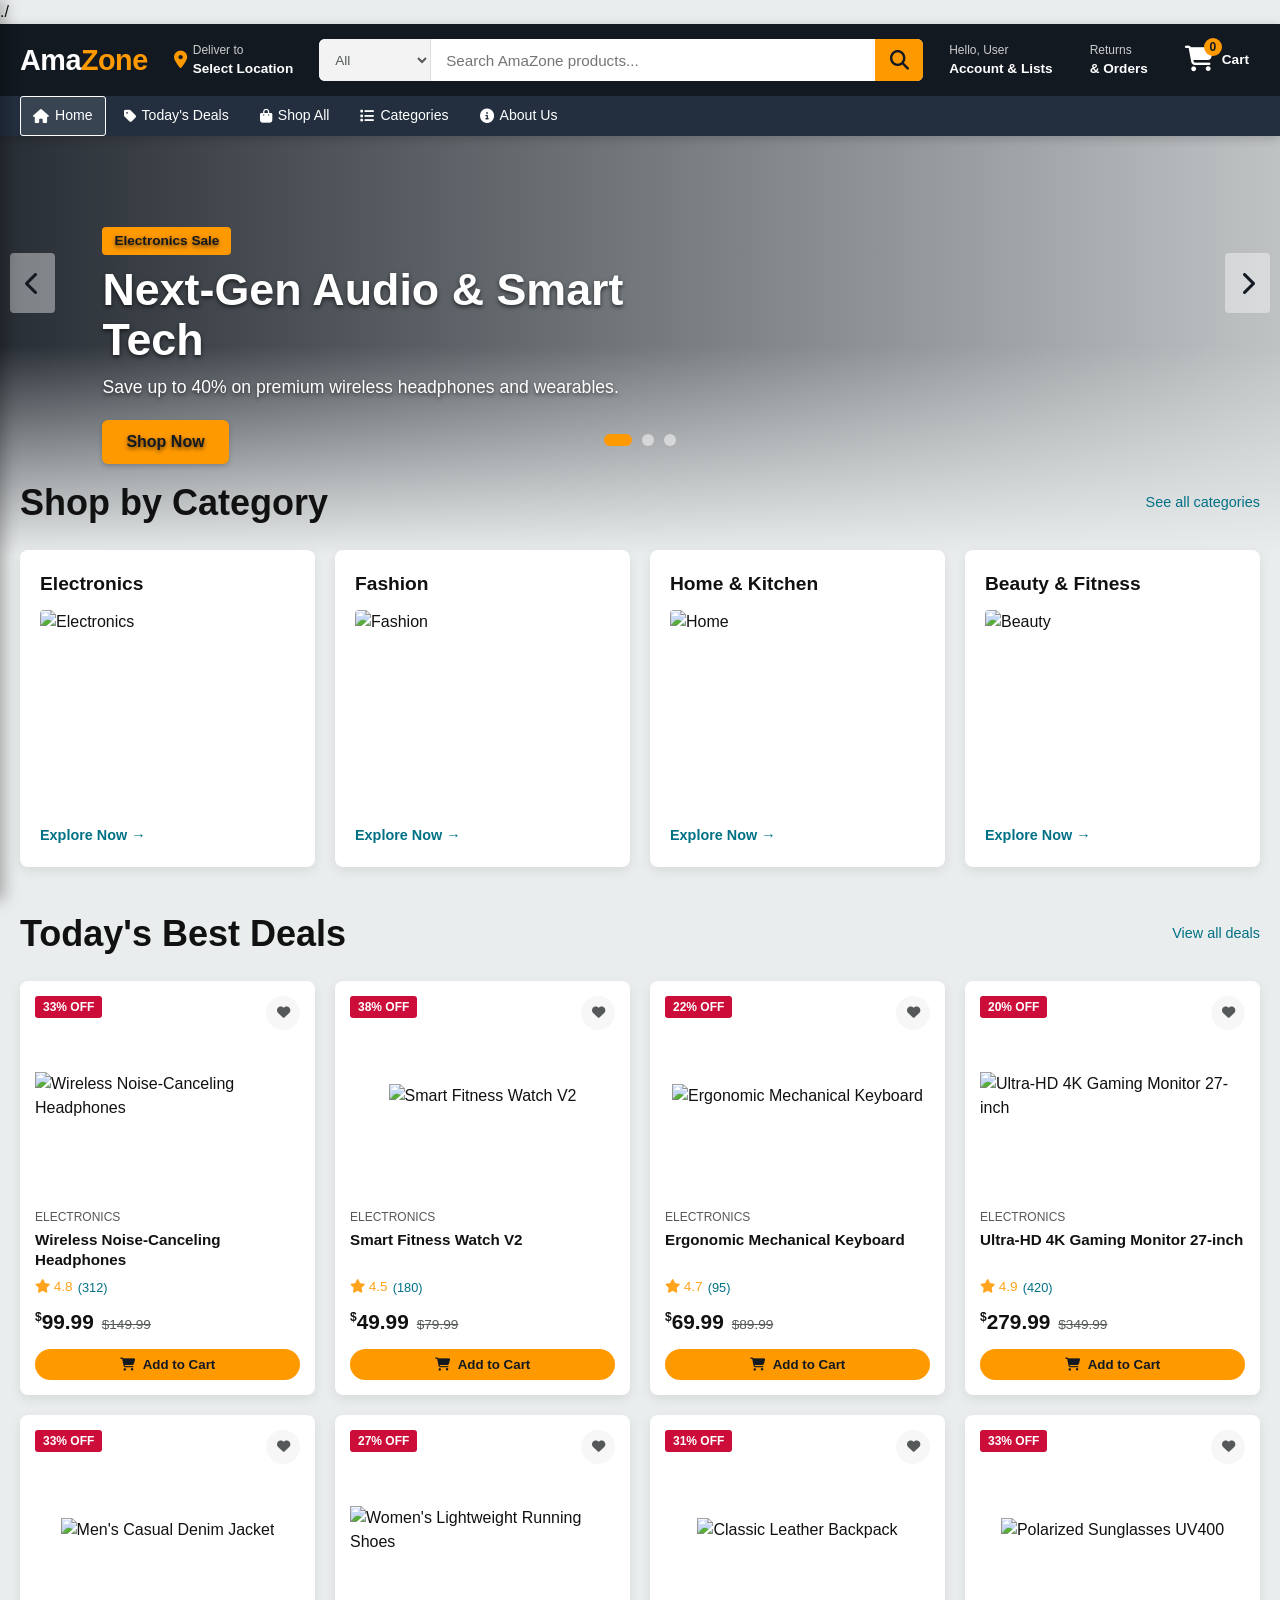
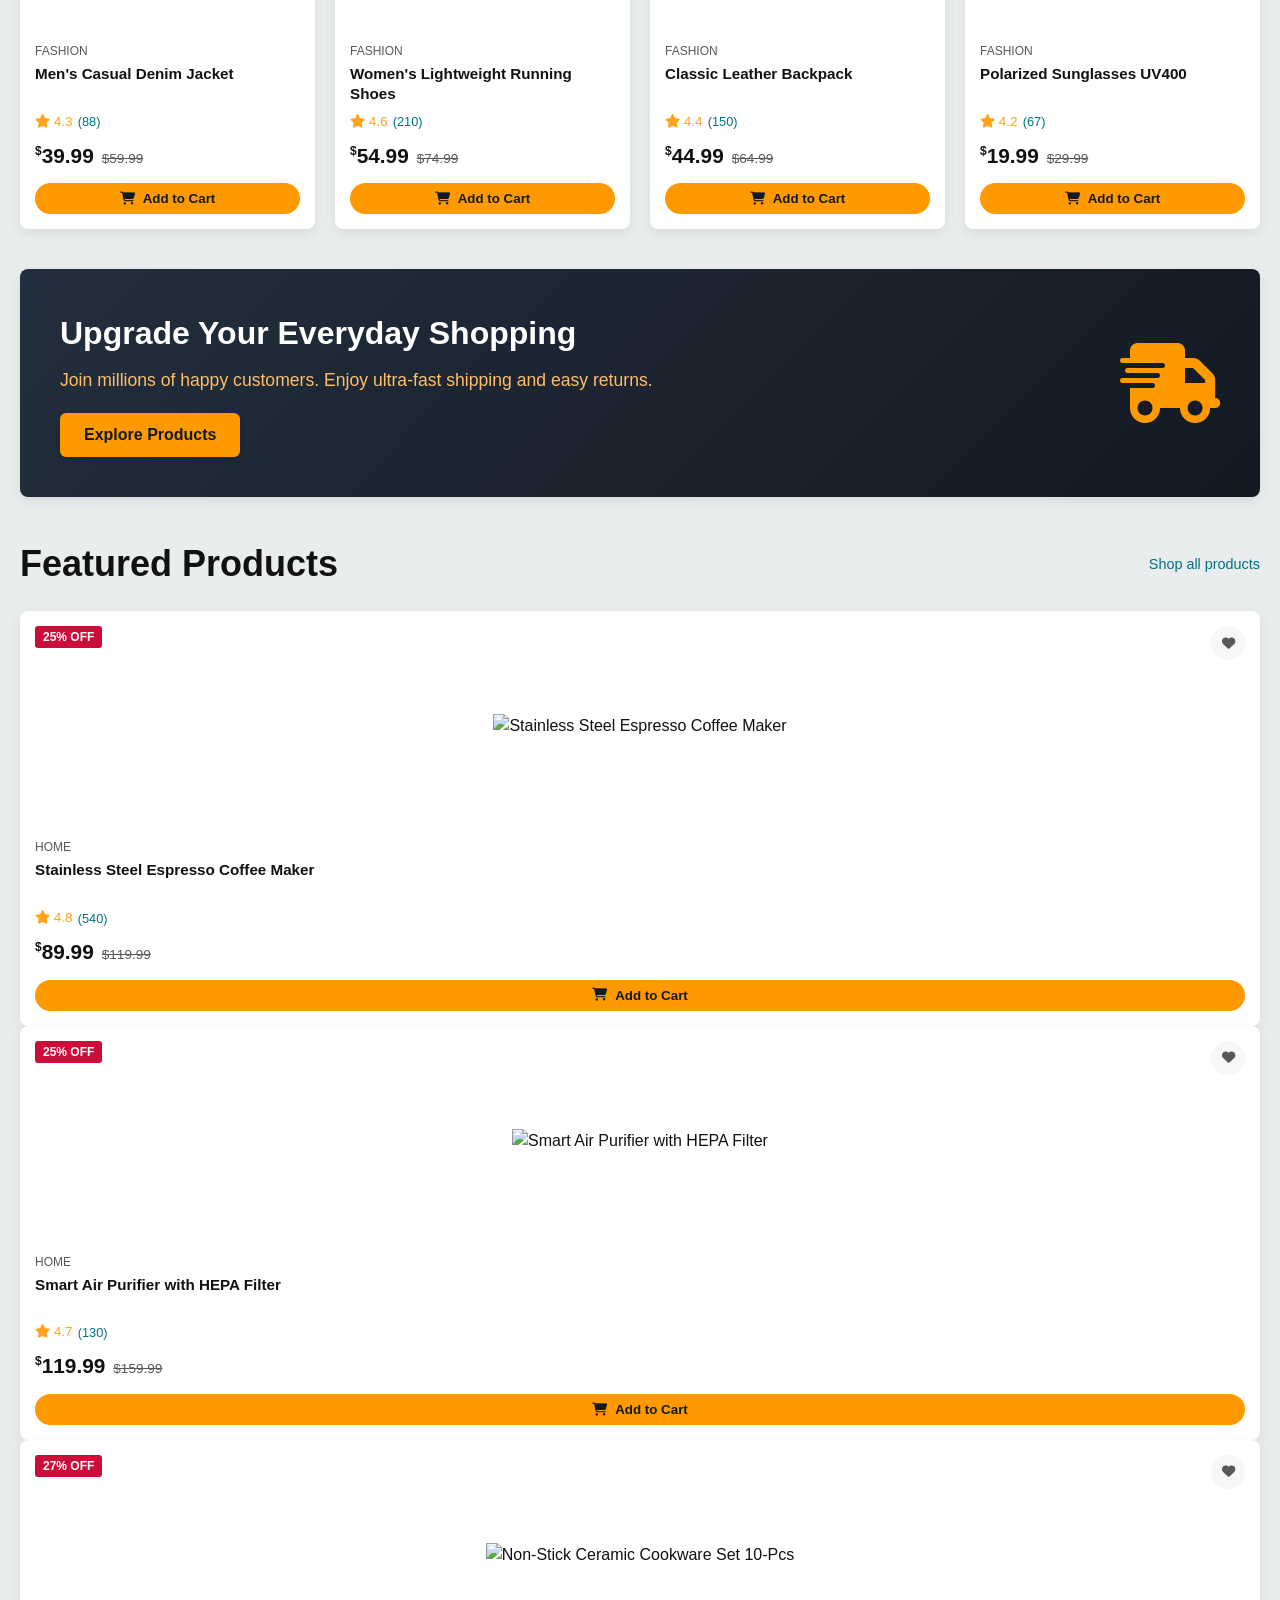
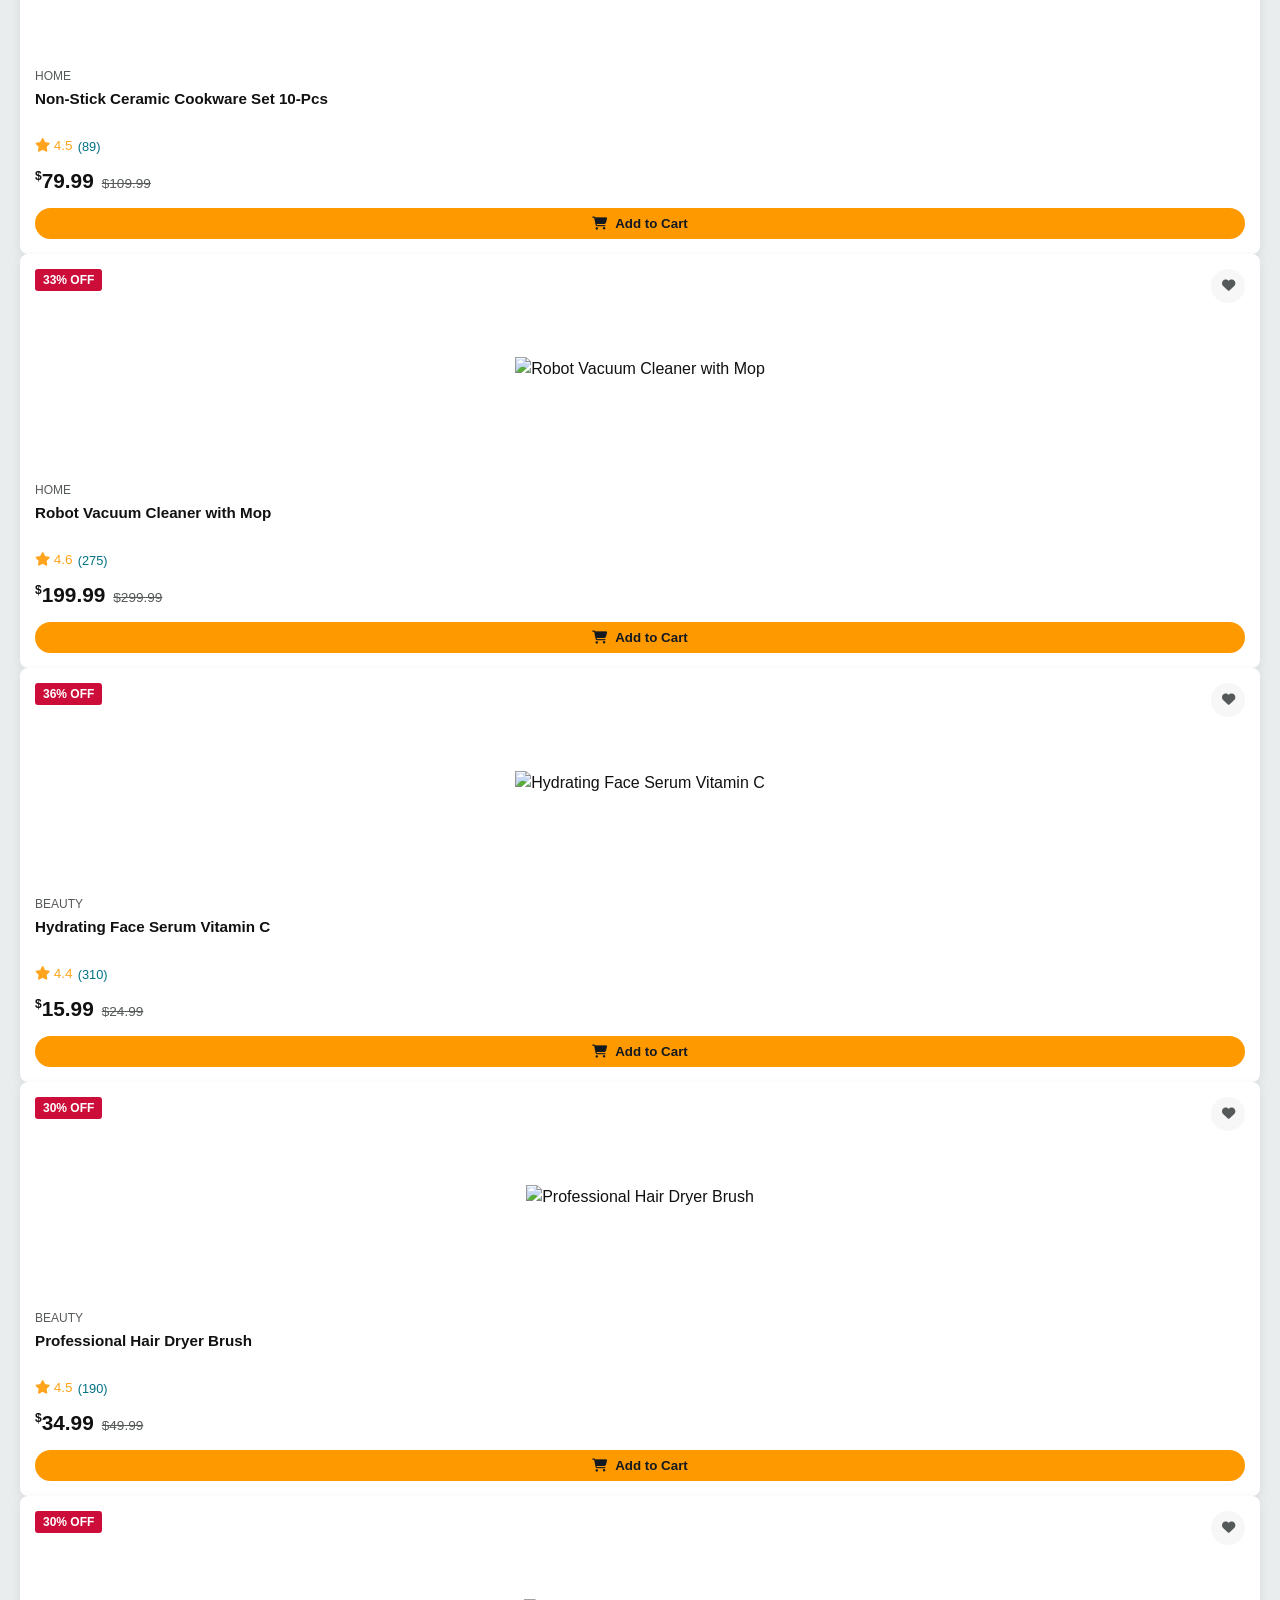
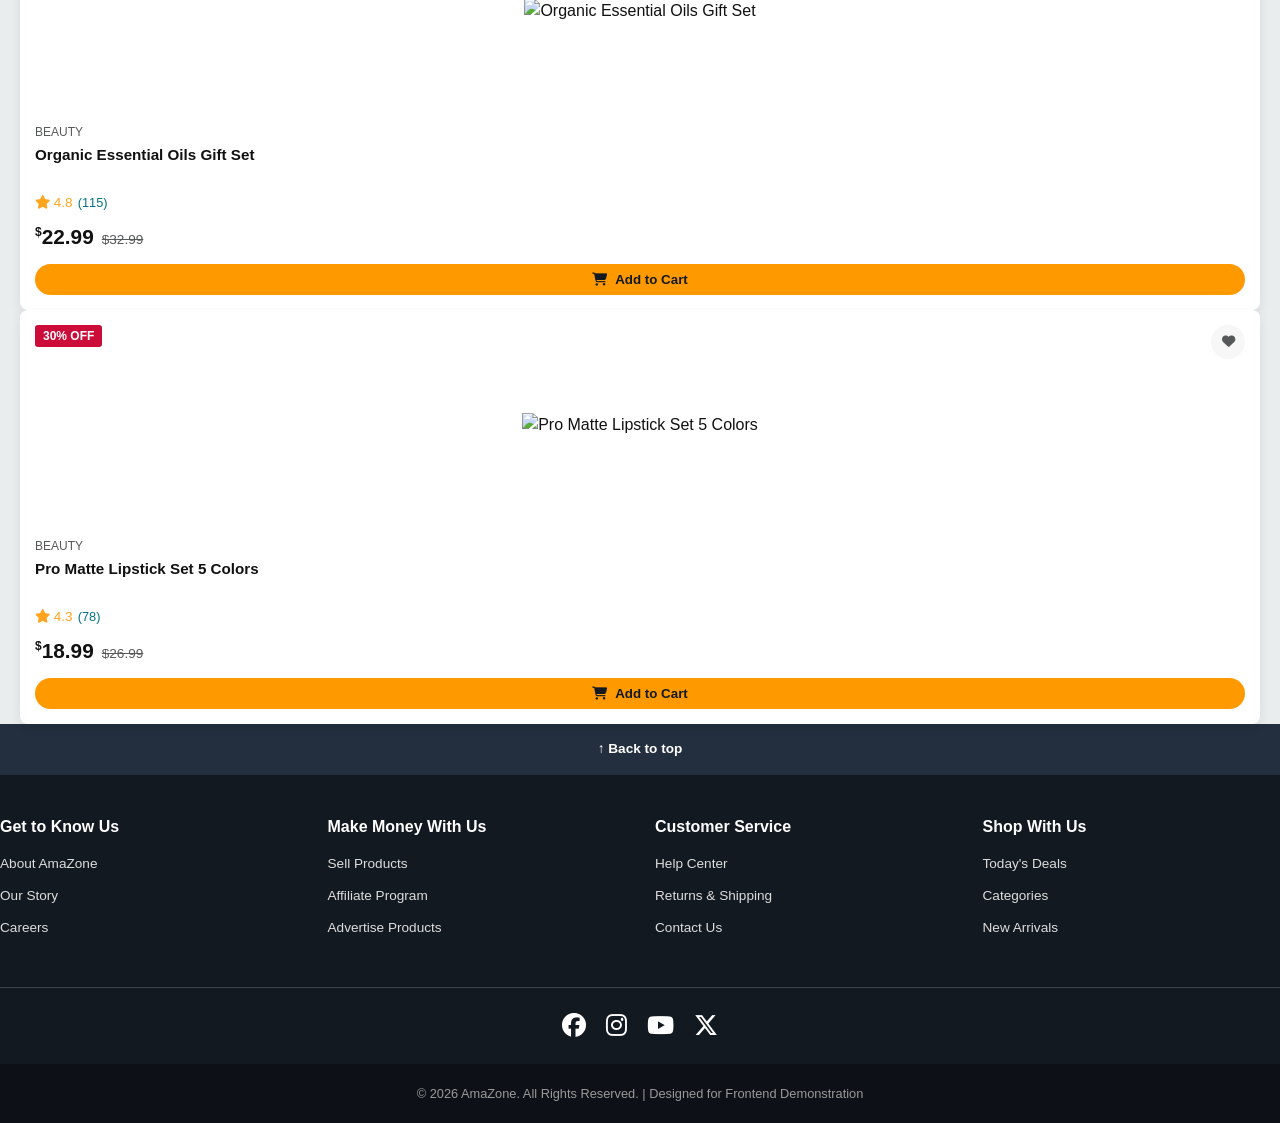
==== index.html @ b30acf42 "Create a amazon clone" ====
<!DOCTYPE html>
<html lang="en">
<head>
  <meta charset="UTF-8">
  <meta name="viewport" content="width=device-width, initial-scale=1.0">
  <title>AmaZone - Online Shopping for Electronics, Apparel, Home & More</title>
  <link rel="stylesheet" href="https://cdnjs.cloudflare.com/ajax/libs/font-awesome/6.4.0/css/all.min.css">
  <link rel="stylesheet" href="./css/style.css">
  <link rel="stylesheet" href="./css/responsive.css">
</head>
<body>

  <!-- GLOBAL HEADER -->./
  <header>
    <div class="top-header">
      <div class="logo-container">
        <a href="./index.html" class="brand-logo">Ama<span>Zone</span></a>
        <div class="location-btn">
          <i class="fa-solid fa-location-dot"></i>
          <div class="location-text">
            <span>Deliver to</span>
            <span>Select Location</span>
          </div>
        </div>
      </div>

      <div class="search-container">
        <select class="search-category-select">
          <option>All</option>
          <option>Electronics</option>
          <option>Fashion</option>
          <option>Home</option>
        </select>
        <input type="text" class="search-input" placeholder="Search AmaZone products...">
        <button class="search-btn" aria-label="Search"><i class="fa-solid fa-magnifying-glass"></i></button>
      </div>

      <div class="header-actions">
        <a href="./about.html" class="nav-option">
          <span>Hello, User</span>
          <span>Account & Lists</span>
        </a>
        <a href="./deals.html" class="nav-option">
          <span>Returns</span>
          <span>& Orders</span>
        </a>
        <a href="./cart.html" class="nav-option cart-link">
          <div class="cart-icon-container">
            <i class="fa-solid fa-cart-shopping"></i>
            <span class="cart-badge">0</span>
          </div>
          <span>Cart</span>
        </a>
      </div>
    </div>

    <nav class="sub-nav">
      <button class="mobile-toggle"><i class="fa-solid fa-bars"></i> All</button>
      <div class="sub-nav-links">
        <a href="./index.html" class="active"><i class="fa-solid fa-house"></i> Home</a>
        <a href="./deals.html"><i class="fa-solid fa-tag"></i> Today's Deals</a>
        <a href="./shop.html"><i class="fa-solid fa-bag-shopping"></i> Shop All</a>
        <a href="./categories.html"><i class="fa-solid fa-list"></i> Categories</a>
        <a href="./about.html"><i class="fa-solid fa-circle-info"></i> About Us</a>
      </div>
    </nav>
  </header>

  <!-- MOBILE SIDEBAR -->
  <div class="overlay"></div>
  <aside class="mobile-sidebar">
    <div class="sidebar-header">
      <span><i class="fa-solid fa-user"></i> Hello, Sign In</span>
      <button class="sidebar-close"><i class="fa-solid fa-xmark"></i></button>
    </div>
    <div class="sidebar-menu">
      <h4>Trending</h4>
      <a href="./deals.html"><i class="fa-solid fa-fire"></i> Today's Deals</a>
      <a href="./shop.html"><i class="fa-solid fa-star"></i> Best Sellers</a>
      <h4>Shop By Category</h4>
      <a href="./shop.html?category=Electronics"><i class="fa-solid fa-plug"></i> Electronics</a>
      <a href="./shop.html?category=Fashion"><i class="fa-solid fa-shirt"></i> Fashion</a>
      <a href="./shop.html?category=Home"><i class="fa-solid fa-couch"></i> Home & Kitchen</a>
      <a href="./categories.html"><i class="fa-solid fa-border-all"></i> All Categories</a>
      <h4>Help & Settings</h4>
      <a href="./about.html"><i class="fa-solid fa-circle-info"></i> Customer Service</a>
    </div>
  </aside>

  <!-- HERO SLIDER -->
  <section class="hero-slider">
    <div class="slide active" style="background-image: linear-gradient(to right, rgba(19,25,33,0.9), rgba(19,25,33,0.2)), url('https://picsum.photos/1400/500?random=100');">
      <div class="slide-content">
        <span class="slide-badge">Electronics Sale</span>
        <h2>Next-Gen Audio & Smart Tech</h2>
        <p>Save up to 40% on premium wireless headphones and wearables.</p>
        <a href="./shop.html" class="btn">Shop Now</a>
      </div>
    </div>
    <div class="slide" style="background-image: linear-gradient(to right, rgba(19,25,33,0.9), rgba(19,25,33,0.2)), url('https://picsum.photos/1400/500?random=101');">
      <div class="slide-content">
        <span class="slide-badge">Fashion Collection</span>
        <h2>Upgrade Your Everyday Style</h2>
        <p>Discover new arrivals in denim, footwear, and apparel accessories.</p>
        <a href="./shop.html" class="btn">Explore Style</a>
      </div>
    </div>
    <div class="slide" style="background-image: linear-gradient(to right, rgba(19,25,33,0.9), rgba(19,25,33,0.2)), url('https://picsum.photos/1400/500?random=102');">
      <div class="slide-content">
        <span class="slide-badge">Home & Kitchen</span>
        <h2>Modern Cooking Comforts</h2>
        <p>Premium espresso machines, cookware, and smart home appliances.</p>
        <a href="./shop.html" class="btn">Shop Kitchen</a>
      </div>
    </div>
    <button class="slider-btn prev" aria-label="Previous Slide"><i class="fa-solid fa-chevron-left"></i></button>
    <button class="slider-btn next" aria-label="Next Slide"><i class="fa-solid fa-chevron-right"></i></button>
    <div class="slider-dots">
      <div class="dot active"></div>
      <div class="dot"></div>
      <div class="dot"></div>
    </div>
  </section>

  <!-- MAIN CONTENT -->
  <main class="container">
    
    <!-- CATEGORY SECTION -->
    <section style="margin-top: 20px;">
      <div class="section-title">
        <h2>Shop by Category</h2>
        <a href="./categories.html">See all categories</a>
      </div>
      <div class="card-grid">
        <div class="category-card">
          <h3>Electronics</h3>
          <div class="img-box"><img src="https://picsum.photos/400/300?random=30" alt="Electronics" loading="lazy"></div>
          <a href="./shop.html?category=Electronics" class="link-btn">Explore Now →</a>
        </div>
        <div class="category-card">
          <h3>Fashion</h3>
          <div class="img-box"><img src="https://picsum.photos/400/300?random=31" alt="Fashion" loading="lazy"></div>
          <a href="./shop.html?category=Fashion" class="link-btn">Explore Now →</a>
        </div>
        <div class="category-card">
          <h3>Home & Kitchen</h3>
          <div class="img-box"><img src="https://picsum.photos/400/300?random=32" alt="Home" loading="lazy"></div>
          <a href="./shop.html?category=Home" class="link-btn">Explore Now →</a>
        </div>
        <div class="category-card">
          <h3>Beauty & Fitness</h3>
          <div class="img-box"><img src="https://picsum.photos/400/300?random=33" alt="Beauty" loading="lazy"></div>
          <a href="./shop.html?category=Beauty" class="link-btn">Explore Now →</a>
        </div>
      </div>
    </section>

    <!-- TODAY'S DEALS -->
    <section style="margin-top: 40px;">
      <div class="section-title">
        <h2>Today's Best Deals</h2>
        <a href="./deals.html">View all deals</a>
      </div>
      <div class="card-grid" id="deals-container">
        <!-- Rendered by JS -->
      </div>
    </section>

    <!-- PROMO BANNER -->
    <section class="promo-banner">
      <div class="promo-text">
        <h2>Upgrade Your Everyday Shopping</h2>
        <p>Join millions of happy customers. Enjoy ultra-fast shipping and easy returns.</p>
        <a href="./shop.html" class="btn">Explore Products</a>
      </div>
      <i class="fa-solid fa-truck-fast" style="font-size: 5rem; color: var(--accent);"></i>
    </section>

    <!-- FEATURED PRODUCTS -->
    <section>
      <div class="section-title">
        <h2>Featured Products</h2>
        <a href="./shop.html">Shop all products</a>
      </div>
      <div class="c./ard-grid" id="featured-container">
        <!-- Rendered by JS -->
      </div>
    </section>

  </main>

  <!-- GLOBAL FOOTER -->
  <footer>
    <div class="back-to-top" onclick="scrollToTop()">
      ↑ Back to top
    </div>
    <div class="container footer-links">
      <div class="footer-column">
        <h3>Get to Know Us</h3>
        <ul>
          <li><a href="./about.html">About AmaZone</a></li>
          <li><a href="./about.html">Our Story</a></li>
          <li><a href="./about.html">Careers</a></li>
        </ul>
      </div>
      <div class="footer-column">
        <h3>Make Money With Us</h3>
        <ul>
          <li><a href="./shop.html">Sell Products</a></li>
          <li><a href="./about.html">Affiliate Program</a></li>
          <li><a href="./about.html">Advertise Products</a></li>
        </ul>
      </div>
      <div class="footer-column">
        <h3>Customer Service</h3>
        <ul>
          <li><a href="./about.html">Help Center</a></li>
          <li><a href="./cart.html">Returns & Shipping</a></li>
          <li><a href="./about.html">Contact Us</a></li>
        </ul>
      </div>
      <div class="footer-column">
        <h3>Shop With Us</h3>
        <ul>
          <li><a href="./deals.html">Today's Deals</a></li>
          <li><a href="./categories.html">Categories</a></li>
          <li><a href="./shop.html">New Arrivals</a></li>
        </ul>
      </div>
    </div>
    <div class="footer-social">
      <a href="#" aria-label="Facebook"><i class="fa-brands fa-facebook"></i></a>
      <a href="#" aria-label="Instagram"><i class="fa-brands fa-instagram"></i></a>
      <a href="#" aria-label="YouTube"><i class="fa-brands fa-youtube"></i></a>
      <a href="#" aria-label="Twitter"><i class="fa-brands fa-x-twitter"></i></a>
    </div>
    <div class="footer-bottom">
      <p>&copy; 2026 AmaZone. All Rights Reserved. | Designed for Frontend Demonstration</p>
    </div>
  </footer>

  <script src="./js/script.js"></script>
</body>
</html>
---- css/style.css ----
/* ==========================================
   AmaZone - Main Stylesheet
   ========================================== */

:root {
  --primary: #131921;
  --secondary: #232f3e;
  --accent: #ff9900;
  --accent-light: #febd69;
  --background: #eaeded;
  --white: #ffffff;
  --text: #111111;
  --muted: #565959;
  --border: #dddddd;
  --shadow: 0 4px 12px rgba(0, 0, 0, 0.08);
  --shadow-hover: 0 8px 24px rgba(0, 0, 0, 0.15);
  --radius: 8px;
  --transition: all 0.3s cubic-bezier(0.25, 0.8, 0.25, 1);
}

* {
  box-sizing: border-box;
  margin: 0;
  padding: 0;
}

body {
  font-family: -apple-system, BlinkMacSystemFont, "Segoe UI", Roboto, Helvetica, Arial, sans-serif;
  background-color: var(--background);
  color: var(--text);
  line-height: 1.5;
  overflow-x: hidden;
  display: flex;
  flex-direction: column;
  min-height: 100vh;
}

a {
  text-decoration: none;
  color: inherit;
}

ul {
  list-style: none;
}

img {
  max-width: 100%;
  height: auto;
  display: block;
}

button, input, select {
  font-family: inherit;
  outline: none;
  border: none;
}

button {
  cursor: pointer;
}

.container {
  width: 100%;
  max-width: 1400px;
  margin: 0 auto;
  padding: 0 20px;
}

/* --- HEADER & NAVIGATION --- */
header {
  position: sticky;
  top: 0;
  z-index: 1000;
  background-color: var(--primary);
  box-shadow: 0 2px 10px rgba(0,0,0,0.2);
  transition: var(--transition);
}

header.scrolled {
  box-shadow: 0 4px 20px rgba(0, 0, 0, 0.4);
}

.top-header {
  display: flex;
  align-items: center;
  justify-content: space-between;
  padding: 10px 20px;
  gap: 15px;
  color: var(--white);
}

.logo-container {
  display: flex;
  align-items: center;
  gap: 15px;
}

.brand-logo {
  font-size: 1.8rem;
  font-weight: 800;
  color: var(--white);
  letter-spacing: -0.5px;
  display: flex;
  align-items: center;
}

.brand-logo span {
  color: var(--accent);
}

.location-btn {
  display: flex;
  align-items: center;
  gap: 6px;
  color: var(--white);
  font-size: 0.85rem;
  padding: 6px 10px;
  border: 1px solid transparent;
  border-radius: 4px;
  transition: var(--transition);
  cursor: pointer;
}

.location-btn:hover {
  border-color: var(--white);
}

.location-btn i {
  color: var(--accent);
  font-size: 1.1rem;
}

.location-text span:first-child {
  display: block;
  font-size: 0.75rem;
  color: #ccc;
}

.location-text span:last-child {
  font-weight: 700;
}

/* Search Bar */
.search-container {
  flex: 1;
  max-width: 800px;
  display: flex;
  height: 42px;
  border-radius: 6px;
  overflow: hidden;
  background: var(--white);
}

.search-category-select {
  background: #f3f3f3;
  padding: 0 12px;
  font-size: 0.85rem;
  color: var(--muted);
  border-right: 1px solid var(--border);
  cursor: pointer;
}

.search-input {
  flex: 1;
  padding: 0 15px;
  font-size: 0.95rem;
}

.search-btn {
  width: 48px;
  background: var(--accent);
  color: var(--primary);
  font-size: 1.2rem;
  transition: var(--transition);
  display: flex;
  align-items: center;
  justify-content: center;
}

.search-btn:hover {
  background: var(--accent-light);
}

/* Header Right Options */
.header-actions {
  display: flex;
  align-items: center;
  gap: 15px;
}

.nav-option {
  color: var(--white);
  padding: 6px 10px;
  border: 1px solid transparent;
  border-radius: 4px;
  font-size: 0.85rem;
  transition: var(--transition);
}

.nav-option:hover {
  border-color: var(--white);
}

.nav-option span:first-child {
  display: block;
  font-size: 0.75rem;
  color: #ccc;
}

.nav-option span:last-child {
  font-weight: 700;
}

.cart-link {
  display: flex;
  align-items: center;
  gap: 8px;
  position: relative;
}

.cart-icon-container {
  position: relative;
}

.cart-icon-container i {
  font-size: 1.6rem;
  color: var(--white);
}

.cart-badge {
  position: absolute;
  top: -8px;
  right: -8px;
  background: var(--accent);
  color: var(--primary);
  font-weight: 800;
  font-size: 0.75rem;
  width: 18px;
  height: 18px;
  border-radius: 50%;
  display: flex;
  align-items: center;
  justify-content: center;
}

/* Sub-Header Navigation */
.sub-nav {
  background-color: var(--secondary);
  display: flex;
  align-items: center;
  padding: 0 20px;
  overflow-x: auto;
  white-space: nowrap;
}

.mobile-toggle {
  display: none;
  background: transparent;
  color: var(--white);
  font-size: 1.3rem;
  padding: 8px 12px;
  align-items: center;
  gap: 8px;
  font-weight: 700;
}

.sub-nav-links {
  display: flex;
  align-items: center;
  gap: 5px;
}

.sub-nav-links a {
  color: var(--white);
  font-size: 0.88rem;
  padding: 8px 12px;
  border-radius: 3px;
  border: 1px solid transparent;
  transition: var(--transition);
  display: flex;
  align-items: center;
  gap: 6px;
}

.sub-nav-links a:hover, .sub-nav-links a.active {
  border-color: var(--white);
  background-color: rgba(255, 255, 255, 0.1);
}

/* Sidebar Navigation (Mobile) */
.mobile-sidebar {
  position: fixed;
  top: 0;
  left: 0;
  width: 320px;
  height: 100%;
  background: var(--white);
  z-index: 2000;
  transform: translateX(-100%);
  transition: transform 0.3s ease;
  box-shadow: 4px 0 15px rgba(0, 0, 0, 0.3);
  overflow-y: auto;
}

.mobile-sidebar.active {
  transform: translateX(0);
}

.sidebar-header {
  background: var(--secondary);
  color: var(--white);
  padding: 15px 20px;
  display: flex;
  align-items: center;
  justify-content: space-between;
  font-size: 1.2rem;
  font-weight: 700;
}

.sidebar-close {
  background: transparent;
  color: var(--white);
  font-size: 1.4rem;
}

.sidebar-menu {
  padding: 15px 0;
}

.sidebar-menu h4 {
  padding: 10px 20px;
  color: var(--muted);
  font-size: 0.85rem;
  text-transform: uppercase;
}

.sidebar-menu a {
  display: flex;
  align-items: center;
  gap: 12px;
  padding: 12px 20px;
  color: var(--text);
  font-weight: 500;
  transition: var(--transition);
}

.sidebar-menu a:hover {
  background: #f0f0f0;
  color: var(--accent);
}

.overlay {
  position: fixed;
  top: 0;
  left: 0;
  width: 100%;
  height: 100%;
  background: rgba(0, 0, 0, 0.6);
  z-index: 1500;
  opacity: 0;
  visibility: hidden;
  transition: var(--transition);
}

.overlay.active {
  opacity: 1;
  visibility: visible;
}

/* --- HERO SLIDER --- */
.hero-slider {
  position: relative;
  width: 100%;
  height: 420px;
  overflow: hidden;
  margin-bottom: -100px;
}

.slide {
  position: absolute;
  top: 0;
  left: 0;
  width: 100%;
  height: 100%;
  opacity: 0;
  transition: opacity 0.8s ease;
  background-size: cover;
  background-position: center;
  display: flex;
  align-items: center;
  padding: 0 8%;
}

.slide.active {
  opacity: 1;
}

.slide::after {
  content: '';
  position: absolute;
  bottom: 0;
  left: 0;
  width: 100%;
  height: 50%;
  background: linear-gradient(to top, var(--background), transparent);
}

.slide-content {
  max-width: 550px;
  z-index: 2;
  color: var(--white);
  text-shadow: 0 2px 4px rgba(0,0,0,0.6);
  animation: slideInUp 0.8s ease forwards;
}

.slide-badge {
  display: inline-block;
  background: var(--accent);
  color: var(--primary);
  padding: 4px 12px;
  font-weight: 800;
  border-radius: 4px;
  font-size: 0.85rem;
  margin-bottom: 10px;
}

.slide-content h2 {
  font-size: 2.8rem;
  line-height: 1.1;
  margin-bottom: 10px;
}

.slide-content p {
  font-size: 1.1rem;
  margin-bottom: 20px;
}

.btn {
  display: inline-block;
  background: var(--accent);
  color: var(--primary);
  padding: 10px 24px;
  font-weight: 700;
  border-radius: 6px;
  transition: var(--transition);
  box-shadow: 0 2px 5px rgba(0,0,0,0.2);
}

.btn:hover {
  background: var(--accent-light);
  transform: translateY(-2px);
  box-shadow: var(--shadow-hover);
}

.slider-btn {
  position: absolute;
  top: 35%;
  transform: translateY(-50%);
  background: rgba(255, 255, 255, 0.4);
  color: var(--primary);
  width: 45px;
  height: 60px;
  border-radius: 4px;
  font-size: 1.5rem;
  z-index: 10;
  transition: var(--transition);
  display: flex;
  align-items: center;
  justify-content: center;
}

.slider-btn:hover {
  background: rgba(255, 255, 255, 0.9);
}

.slider-btn.prev { left: 10px; }
.slider-btn.next { right: 10px; }

.slider-dots {
  position: absolute;
  bottom: 110px;
  left: 50%;
  transform: translateX(-50%);
  display: flex;
  gap: 10px;
  z-index: 10;
}

.dot {
  width: 12px;
  height: 12px;
  border-radius: 50%;
  background: rgba(255, 255, 255, 0.5);
  cursor: pointer;
  transition: var(--transition);
}

.dot.active {
  background: var(--accent);
  width: 28px;
  border-radius: 10px;
}

/* --- MAIN LAYOUT & SECTIONS --- */
main {
  flex: 1;
  position: relative;
  z-index: 5;
  padding-bottom: 40px;
}

.section-title {
  font-size: 1.5rem;
  font-weight: 800;
  margin-bottom: 20px;
  display: flex;
  align-items: center;
  justify-content: space-between;
}

.section-title a {
  font-size: 0.9rem;
  color: #007185;
  font-weight: 500;
}

.section-title a:hover {
  color: #c7511f;
  text-decoration: underline;
}

.card-grid {
  display: grid;
  grid-template-columns: repeat(4, 1fr);
  gap: 20px;
  margin-bottom: 30px;
}

.grid-4 {
  grid-template-columns: repeat(4, 1fr);
}

.grid-3 {
  grid-template-columns: repeat(3, 1fr);
}

/* --- CATEGORY CARDS --- */
.category-card {
  background: var(--white);
  padding: 20px;
  border-radius: var(--radius);
  box-shadow: var(--shadow);
  transition: var(--transition);
  display: flex;
  flex-direction: column;
}

.category-card:hover {
  transform: translateY(-6px);
  box-shadow: var(--shadow-hover);
}

.category-card h3 {
  font-size: 1.2rem;
  margin-bottom: 12px;
}

.category-card .img-box {
  width: 100%;
  height: 200px;
  margin-bottom: 15px;
  overflow: hidden;
  border-radius: 4px;
}

.category-card .img-box img {
  width: 100%;
  height: 100%;
  object-fit: cover;
  transition: var(--transition);
}

.category-card:hover .img-box img {
  transform: scale(1.05);
}

.category-card .link-btn {
  color: #007185;
  font-size: 0.9rem;
  font-weight: 600;
  margin-top: auto;
}

.category-card .link-btn:hover {
  color: #c7511f;
}

/* --- PRODUCT CARDS --- */
.product-card {
  background: var(--white);
  border-radius: var(--radius);
  padding: 15px;
  box-shadow: var(--shadow);
  transition: var(--transition);
  position: relative;
  display: flex;
  flex-direction: column;
}

.product-card:hover {
  transform: translateY(-5px);
  box-shadow: var(--shadow-hover);
}

.badge-discount {
  position: absolute;
  top: 15px;
  left: 15px;
  background: #cc0c39;
  color: var(--white);
  padding: 2px 8px;
  font-size: 0.75rem;
  font-weight: 700;
  border-radius: 3px;
  z-index: 2;
}

.wishlist-btn {
  position: absolute;
  top: 15px;
  right: 15px;
  background: #f7f7f7;
  width: 34px;
  height: 34px;
  border-radius: 50%;
  display: flex;
  align-items: center;
  justify-content: center;
  color: var(--muted);
  transition: var(--transition);
  z-index: 2;
}

.wishlist-btn:hover, .wishlist-btn.active {
  color: #cc0c39;
  background: #ffe6e6;
  transform: scale(1.1);
}

.product-img-box {
  width: 100%;
  height: 200px;
  display: flex;
  align-items: center;
  justify-content: center;
  margin-bottom: 12px;
  overflow: hidden;
}

.product-img-box img {
  max-height: 100%;
  object-fit: contain;
  transition: var(--transition);
}

.product-card:hover .product-img-box img {
  transform: scale(1.05);
}

.product-category-text {
  font-size: 0.75rem;
  color: var(--muted);
  text-transform: uppercase;
  margin-bottom: 4px;
}

.product-title {
  font-size: 0.95rem;
  font-weight: 600;
  color: var(--text);
  line-height: 1.3;
  margin-bottom: 8px;
  display: -webkit-box;
  -webkit-line-clamp: 2;
  -webkit-box-orient: vertical;
  overflow: hidden;
  height: 2.6em;
}

.rating-box {
  display: flex;
  align-items: center;
  gap: 5px;
  margin-bottom: 8px;
  font-size: 0.85rem;
}

.stars {
  color: #ffa41c;
}

.review-count {
  color: #007185;
  font-size: 0.8rem;
}

.price-box {
  display: flex;
  align-items: baseline;
  gap: 8px;
  margin-bottom: 12px;
}

.current-price {
  font-size: 1.3rem;
  font-weight: 800;
  color: var(--text);
}

.current-price sup {
  font-size: 0.75rem;
  top: -0.4em;
}

.old-price {
  font-size: 0.85rem;
  color: var(--muted);
  text-decoration: line-through;
}

.add-cart-btn {
  width: 100%;
  background: var(--accent);
  color: var(--primary);
  font-weight: 700;
  padding: 8px 0;
  border-radius: 20px;
  transition: var(--transition);
  margin-top: auto;
  display: flex;
  align-items: center;
  justify-content: center;
  gap: 8px;
}

.add-cart-btn:hover {
  background: var(--accent-light);
  box-shadow: 0 2px 5px rgba(0,0,0,0.15);
}

/* --- PROMOTIONAL BANNER --- */
.promo-banner {
  background: linear-gradient(135deg, var(--secondary), var(--primary));
  color: var(--white);
  border-radius: var(--radius);
  padding: 40px;
  margin: 40px 0;
  display: flex;
  align-items: center;
  justify-content: space-between;
  box-shadow: var(--shadow);
}

.promo-text h2 {
  font-size: 2rem;
  margin-bottom: 10px;
}

.promo-text p {
  font-size: 1.1rem;
  color: var(--accent-light);
  margin-bottom: 20px;
}

/* --- COUNTDOWN TIMER (DEALS) --- */
.countdown-box {
  background: #ffe6e6;
  border: 1px solid #ffb3b3;
  padding: 15px 20px;
  border-radius: var(--radius);
  display: flex;
  align-items: center;
  gap: 15px;
  margin-bottom: 25px;
}

.countdown-box h3 {
  color: #cc0c39;
  font-size: 1.1rem;
}

.timer {
  display: flex;
  gap: 10px;
  font-weight: 800;
  font-size: 1.2rem;
  color: #cc0c39;
}

.timer span {
  background: #cc0c39;
  color: var(--white);
  padding: 4px 8px;
  border-radius: 4px;
}

/* --- SHOP PAGE / FILTER LAYOUT --- */
.page-header {
  background: var(--white);
  padding: 20px 0;
  border-bottom: 1px solid var(--border);
  margin-bottom: 25px;
}

.breadcrumbs {
  font-size: 0.85rem;
  color: var(--muted);
  margin-bottom: 5px;
}

.breadcrumbs a {
  color: #007185;
}

.shop-layout {
  display: grid;
  grid-template-columns: 260px 1fr;
  gap: 25px;
}

.filters-sidebar {
  background: var(--white);
  padding: 20px;
  border-radius: var(--radius);
  box-shadow: var(--shadow);
  height: fit-content;
}

.filter-group {
  margin-bottom: 22px;
  padding-bottom: 18px;
  border-bottom: 1px solid var(--border);
}

.filter-group:last-child {
  border-bottom: none;
}

.filter-group h4 {
  font-size: 1rem;
  margin-bottom: 12px;
}

.filter-list li {
  margin-bottom: 8px;
}

.filter-list a, .filter-list label {
  font-size: 0.9rem;
  color: var(--text);
  cursor: pointer;
  display: flex;
  align-items: center;
  gap: 8px;
  transition: var(--transition);
}

.filter-list a:hover {
  color: var(--accent);
}

.sort-bar {
  background: var(--white);
  padding: 12px 20px;
  border-radius: var(--radius);
  box-shadow: var(--shadow);
  display: flex;
  align-items: center;
  justify-content: space-between;
  margin-bottom: 20px;
}

.sort-bar select {
  padding: 6px 12px;
  border: 1px solid var(--border);
  border-radius: 4px;
  background: var(--white);
}

/* --- PRODUCT DETAILS PAGE --- */
.product-detail-container {
  background: var(--white);
  border-radius: var(--radius);
  padding: 30px;
  box-shadow: var(--shadow);
  display: grid;
  grid-template-columns: 1fr 1fr;
  gap: 40px;
  margin-bottom: 40px;
}

.gallery-container {
  display: flex;
  gap: 15px;
}

.thumbnails {
  display: flex;
  flex-direction: column;
  gap: 10px;
}

.thumb-img {
  width: 60px;
  height: 60px;
  border: 1px solid var(--border);
  border-radius: 4px;
  cursor: pointer;
  object-fit: contain;
  padding: 4px;
  transition: var(--transition);
}

.thumb-img.active, .thumb-img:hover {
  border-color: var(--accent);
  box-shadow: 0 0 5px rgba(255, 153, 0, 0.5);
}

.main-image-box {
  flex: 1;
  height: 400px;
  display: flex;
  align-items: center;
  justify-content: center;
  border: 1px solid var(--border);
  border-radius: 6px;
  padding: 10px;
}

.main-image-box img {
  max-height: 100%;
  object-fit: contain;
}

.detail-info h1 {
  font-size: 1.8rem;
  margin-bottom: 10px;
}

.detail-price {
  font-size: 1.8rem;
  font-weight: 800;
  color: #b12704;
  margin: 15px 0;
}

.detail-price del {
  font-size: 1rem;
  color: var(--muted);
  margin-left: 10px;
  font-weight: 400;
}

.qty-selector {
  display: flex;
  align-items: center;
  gap: 10px;
  margin: 20px 0;
}

.qty-btn {
  width: 32px;
  height: 32px;
  border: 1px solid var(--border);
  background: #f0f0f0;
  border-radius: 4px;
  font-weight: 700;
}

.qty-input {
  width: 50px;
  height: 32px;
  text-align: center;
  border: 1px solid var(--border);
  border-radius: 4px;
}

.action-btns {
  display: flex;
  gap: 15px;
  margin-top: 25px;
}

.buy-now-btn {
  background: #ffa41c;
  color: var(--primary);
  font-weight: 700;
  padding: 12px 25px;
  border-radius: 20px;
  flex: 1;
}

/* --- CART PAGE --- */
.cart-layout {
  display: grid;
  grid-template-columns: 1fr 340px;
  gap: 25px;
}

.cart-items-box {
  background: var(--white);
  padding: 25px;
  border-radius: var(--radius);
  box-shadow: var(--shadow);
}

.cart-item {
  display: grid;
  grid-template-columns: 100px 1fr auto;
  gap: 20px;
  padding: 20px 0;
  border-bottom: 1px solid var(--border);
  align-items: center;
}

.cart-item-img {
  width: 100px;
  height: 100px;
  object-fit: contain;
}

.cart-item-details h3 {
  font-size: 1.1rem;
  margin-bottom: 5px;
}

.cart-item-price {
  font-size: 1.2rem;
  font-weight: 800;
  color: var(--text);
}

.cart-summary {
  background: var(--white);
  padding: 25px;
  border-radius: var(--radius);
  box-shadow: var(--shadow);
  height: fit-content;
}

.summary-row {
  display: flex;
  justify-content: space-between;
  margin-bottom: 12px;
  font-size: 0.95rem;
}

.summary-row.total {
  font-size: 1.3rem;
  font-weight: 800;
  border-top: 1px solid var(--border);
  padding-top: 12px;
  margin-top: 12px;
  color: #b12704;
}

.checkout-btn {
  width: 100%;
  background: var(--accent);
  color: var(--primary);
  font-weight: 700;
  padding: 12px 0;
  border-radius: 20px;
  margin-top: 15px;
  font-size: 1rem;
}

/* --- ABOUT PAGE --- */
.about-hero {
  background: linear-gradient(rgba(19,25,33,0.8), rgba(19,25,33,0.8)), url('https://picsum.photos/1200/400?random=99');
  background-size: cover;
  background-position: center;
  color: var(--white);
  text-align: center;
  padding: 60px 20px;
  border-radius: var(--radius);
  margin-bottom: 30px;
}

.stats-grid {
  display: grid;
  grid-template-columns: repeat(4, 1fr);
  gap: 20px;
  margin: 40px 0;
}

.stat-card {
  background: var(--white);
  padding: 25px;
  border-radius: var(--radius);
  text-align: center;
  box-shadow: var(--shadow);
}

.stat-card i {
  font-size: 2.5rem;
  color: var(--accent);
  margin-bottom: 10px;
}

.stat-number {
  font-size: 2.2rem;
  font-weight: 800;
  color: var(--primary);
}

/* --- FOOTER --- */
footer {
  background: var(--primary);
  color: var(--white);
  margin-top: auto;
}

.back-to-top {
  background: var(--secondary);
  color: var(--white);
  text-align: center;
  padding: 15px 0;
  font-size: 0.85rem;
  font-weight: 600;
  cursor: pointer;
  transition: var(--transition);
}

.back-to-top:hover {
  background: #37475a;
}

.footer-links {
  display: grid;
  grid-template-columns: repeat(4, 1fr);
  gap: 30px;
  padding: 40px 0;
  border-bottom: 1px solid #3a4553;
}

.footer-column h3 {
  font-size: 1rem;
  margin-bottom: 12px;
}

.footer-column ul li {
  margin-bottom: 8px;
}

.footer-column ul li a {
  color: #ddd;
  font-size: 0.85rem;
  transition: var(--transition);
}

.footer-column ul li a:hover {
  text-decoration: underline;
}

.footer-social {
  padding: 20px 0;
  display: flex;
  align-items: center;
  justify-content: center;
  gap: 20px;
}

.footer-social a {
  color: var(--white);
  font-size: 1.5rem;
  transition: var(--transition);
}

.footer-social a:hover {
  color: var(--accent);
  transform: translateY(-3px);
}

.footer-bottom {
  text-align: center;
  padding: 20px 0;
  background: #0d1117;
  font-size: 0.8rem;
  color: #999;
}

/* --- TOAST NOTIFICATION --- */
.toast-container {
  position: fixed;
  bottom: 20px;
  right: 20px;
  z-index: 3000;
  display: flex;
  flex-direction: column;
  gap: 10px;
}

.toast {
  background: var(--primary);
  color: var(--white);
  padding: 12px 20px;
  border-radius: 6px;
  border-left: 4px solid var(--accent);
  box-shadow: 0 4px 12px rgba(0,0,0,0.3);
  display: flex;
  align-items: center;
  gap: 10px;
  animation: slideInRight 0.3s ease, fadeOut 0.5s ease 2.5s forwards;
}

@keyframes slideInUp {
  from { opacity: 0; transform: translateY(20px); }
  to { opacity: 1; transform: translateY(0); }
}

@keyframes slideInRight {
  from { transform: translateX(100%); }
  to { transform: translateX(0); }
}

@keyframes fadeOut {
  to { opacity: 0; transform: translateY(10px); }
}
---- css/responsive.css ----
/* ==========================================
   Amazone - Responsive Stylesheet
   ========================================== */

@media (max-width: 1024px) {
  .card-grid, .grid-4 {
    grid-template-columns: repeat(3, 1fr);
  }
  
  .hero-slider {
    height: 350px;
  }

  .slide-content h2 {
    font-size: 2.2rem;
  }
  
  .shop-layout {
    grid-template-columns: 220px 1fr;
  }
}

@media (max-width: 768px) {
  .top-header {
    flex-wrap: wrap;
  }

  .search-container {
    order: 3;
    width: 100%;
    max-width: 100%;
    margin-top: 8px;
  }

  .location-btn, .nav-option {
    display: none;
  }

  .mobile-toggle {
    display: flex;
  }

  .card-grid, .grid-4, .grid-3 {
    grid-template-columns: repeat(2, 1fr);
  }

  .footer-links {
    grid-template-columns: repeat(2, 1fr);
  }

  .hero-slider {
    height: 300px;
    margin-bottom: 0;
  }

  .slide-content h2 {
    font-size: 1.6rem;
  }

  .shop-layout {
    grid-template-columns: 1fr;
  }

  .filters-sidebar {
    display: none;
  }

  .product-detail-container {
    grid-template-columns: 1fr;
  }

  .cart-layout {
    grid-template-columns: 1fr;
  }

  .stats-grid {
    grid-template-columns: repeat(2, 1fr);
  }
  
  .promo-banner {
    flex-direction: column;
    text-align: center;
    gap: 20px;
  }
}

@media (max-width: 480px) {
  .card-grid, .grid-4, .grid-3 {
    grid-template-columns: 1fr;
  }

  .footer-links {
    grid-template-columns: 1fr;
  }

  .stats-grid {
    grid-template-columns: 1fr;
  }

  .hero-slider {
    height: 250px;
  }

  .slide-content h2 {
    font-size: 1.3rem;
  }

  .slide-content p {
    font-size: 0.85rem;
  }
  
  .brand-logo {
    font-size: 1.4rem;
  }
}
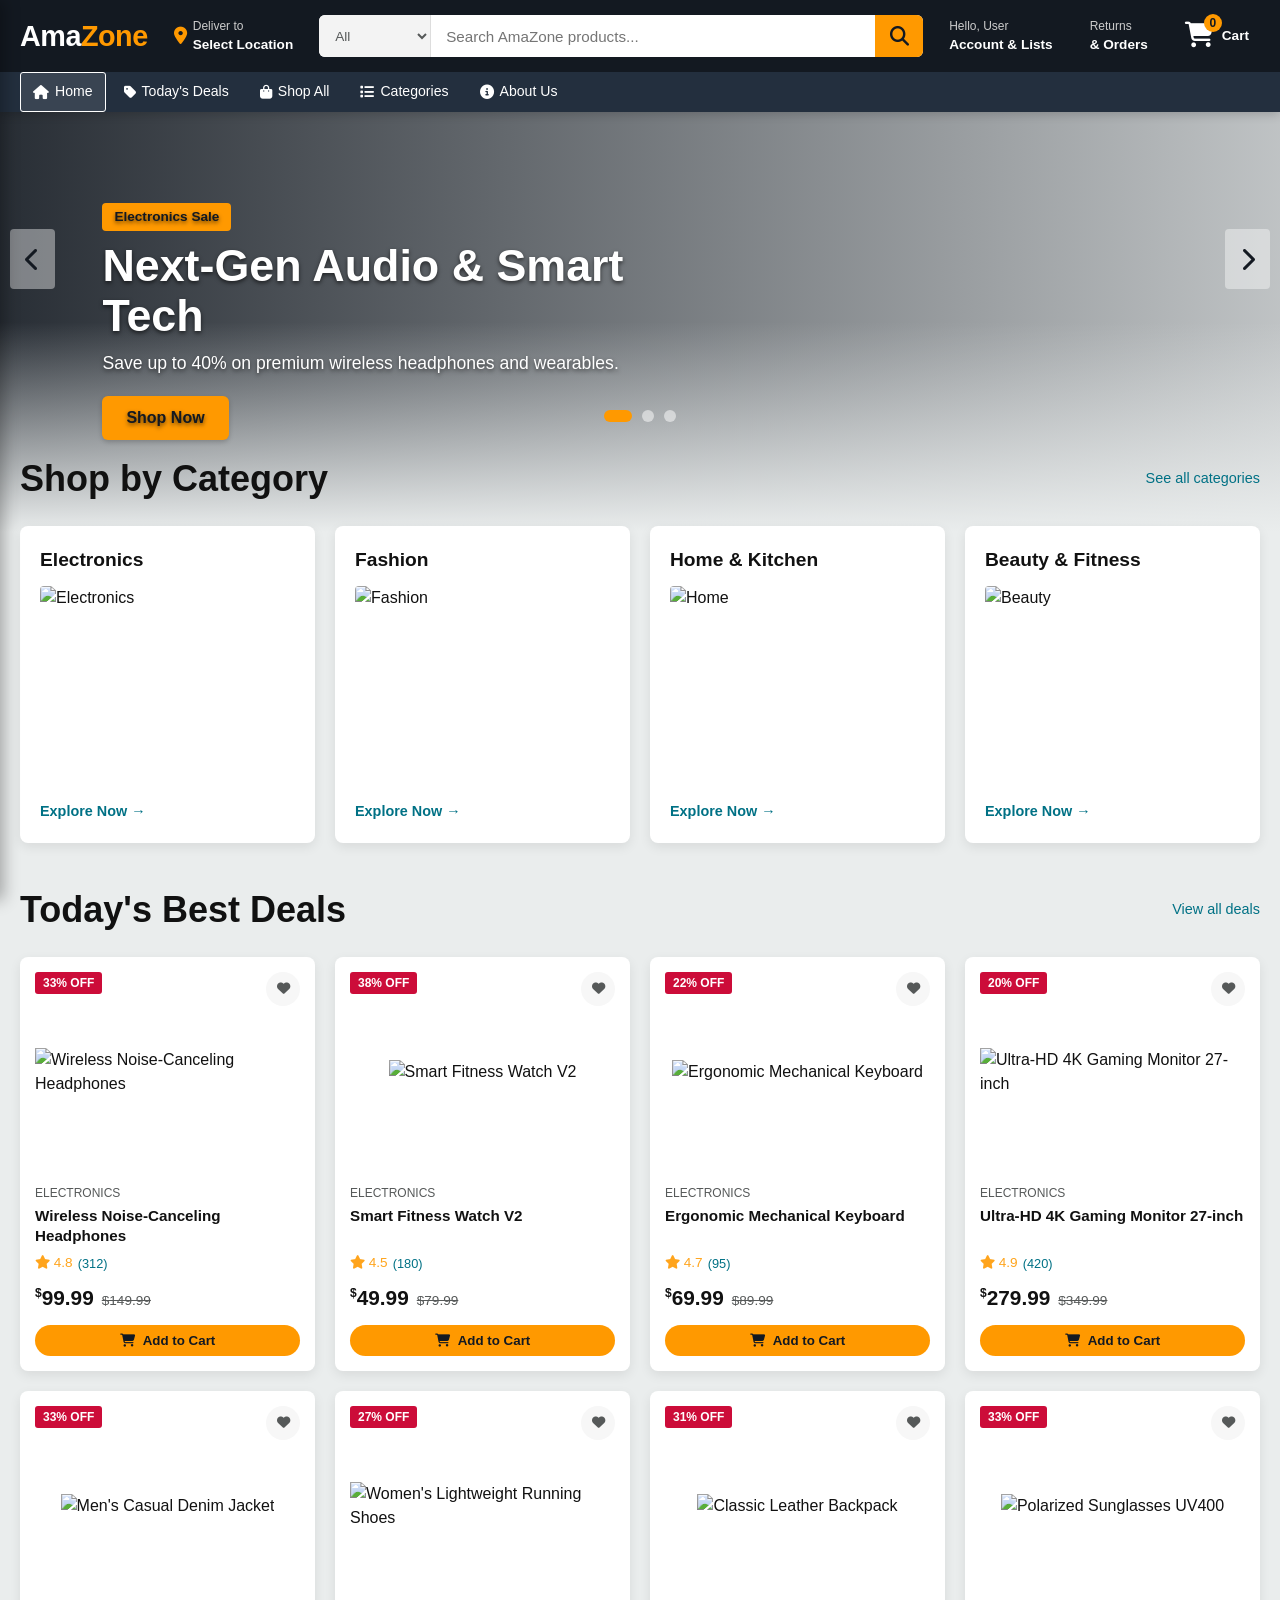
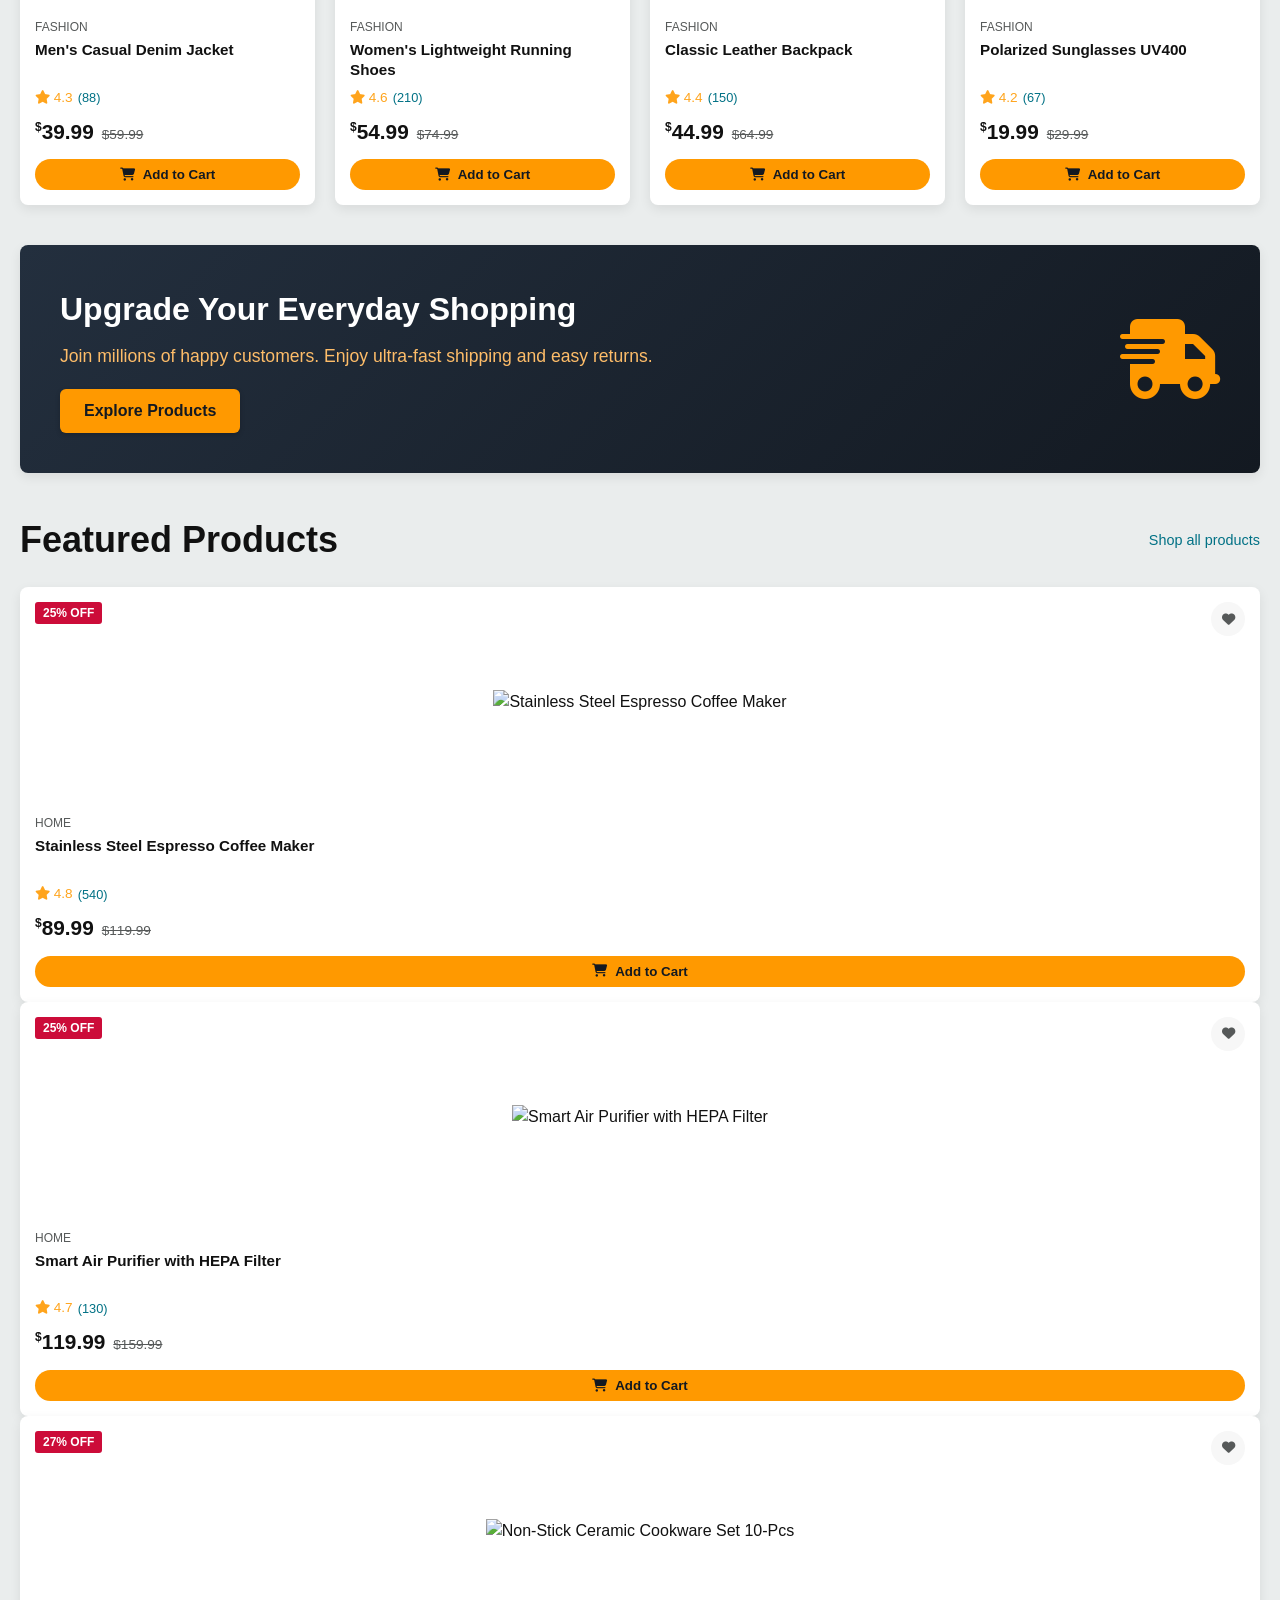
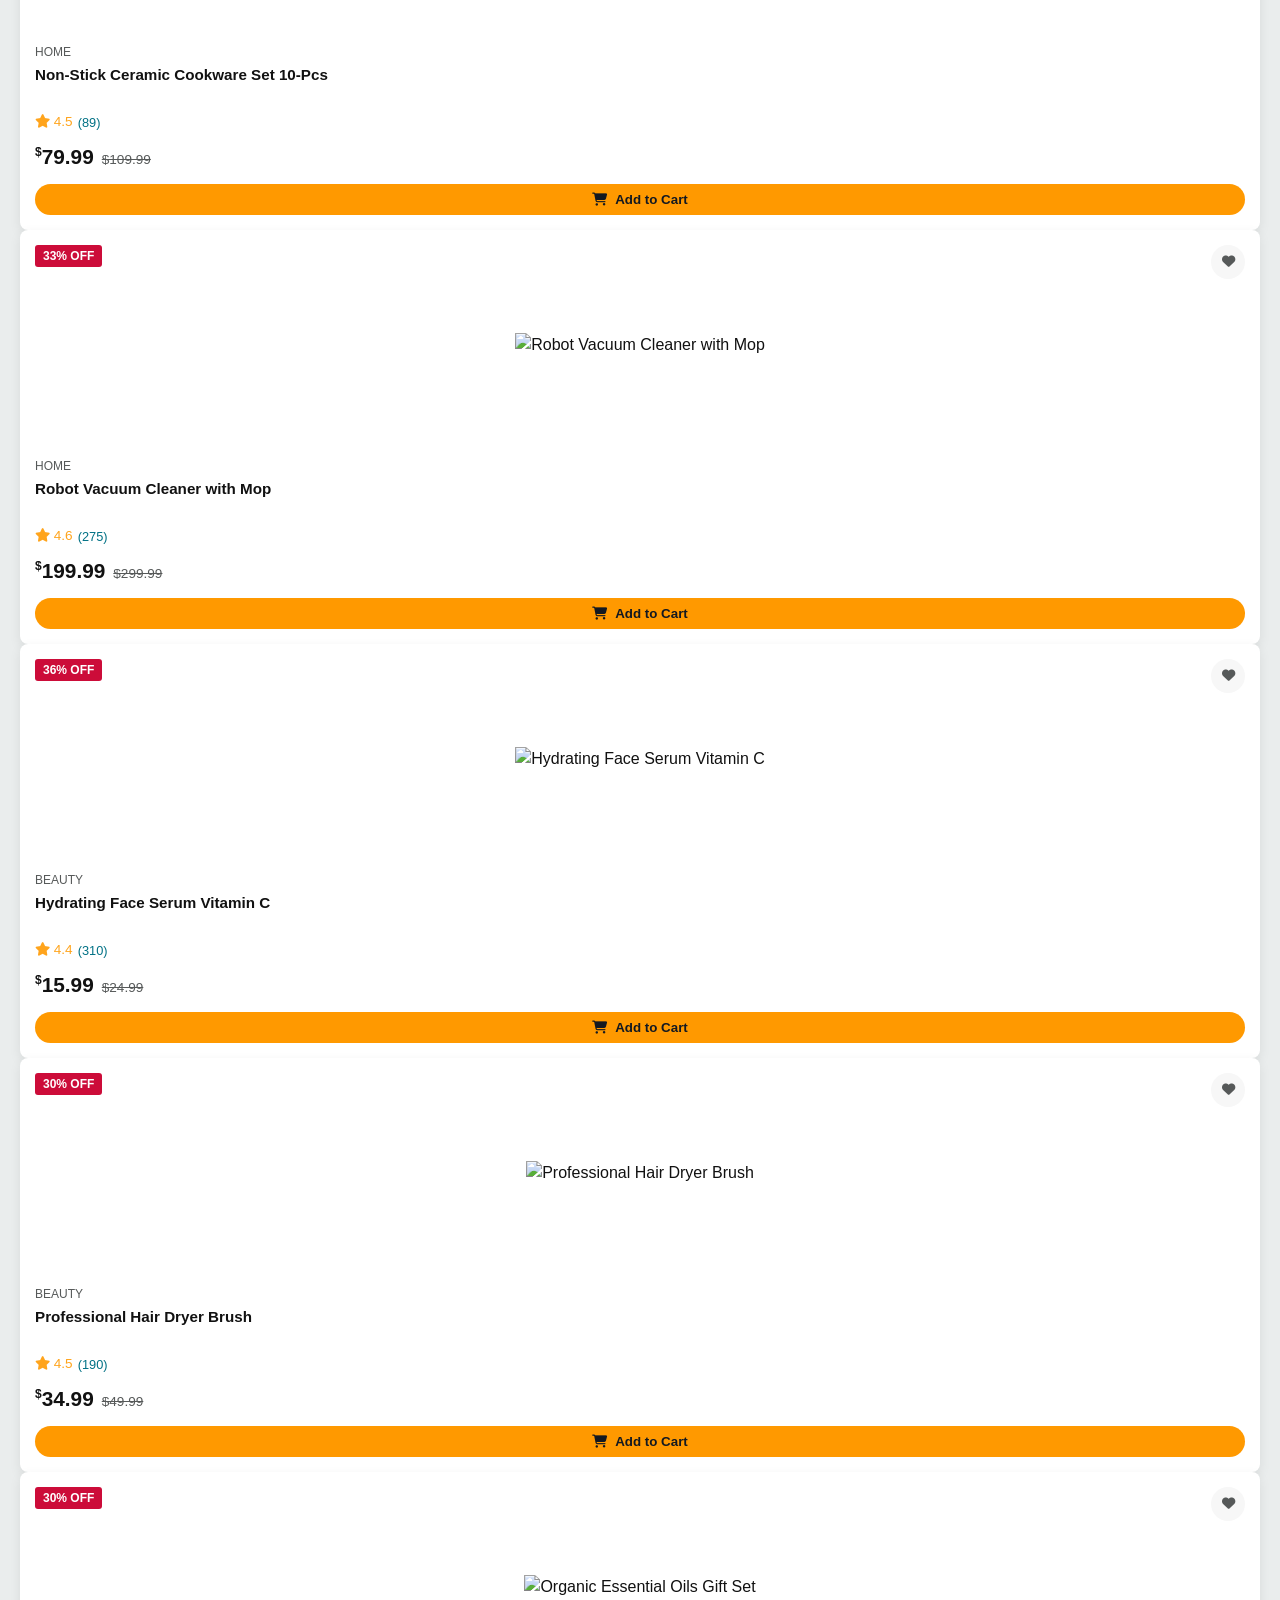
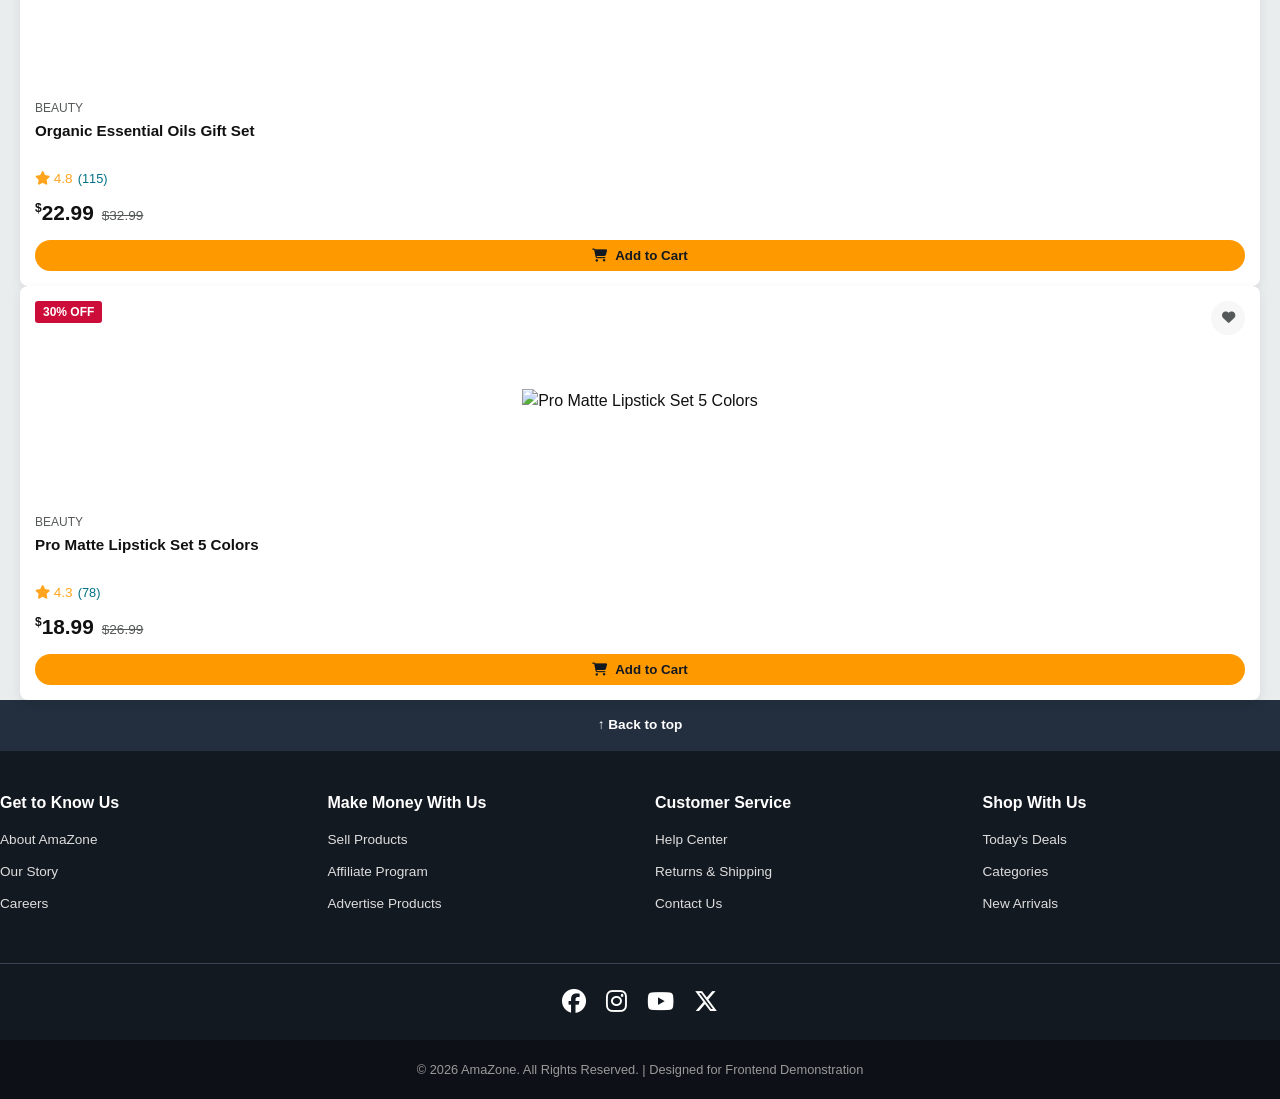
==== commit 67cb6b7c: "Update website" ====
--- a/index.html
+++ b/index.html
@@ -10,7 +10,7 @@
 </head>
 <body>
 
-  <!-- GLOBAL HEADER -->./
+  <!-- GLOBAL HEADER -->
   <header>
     <div class="top-header">
       <div class="logo-container">
